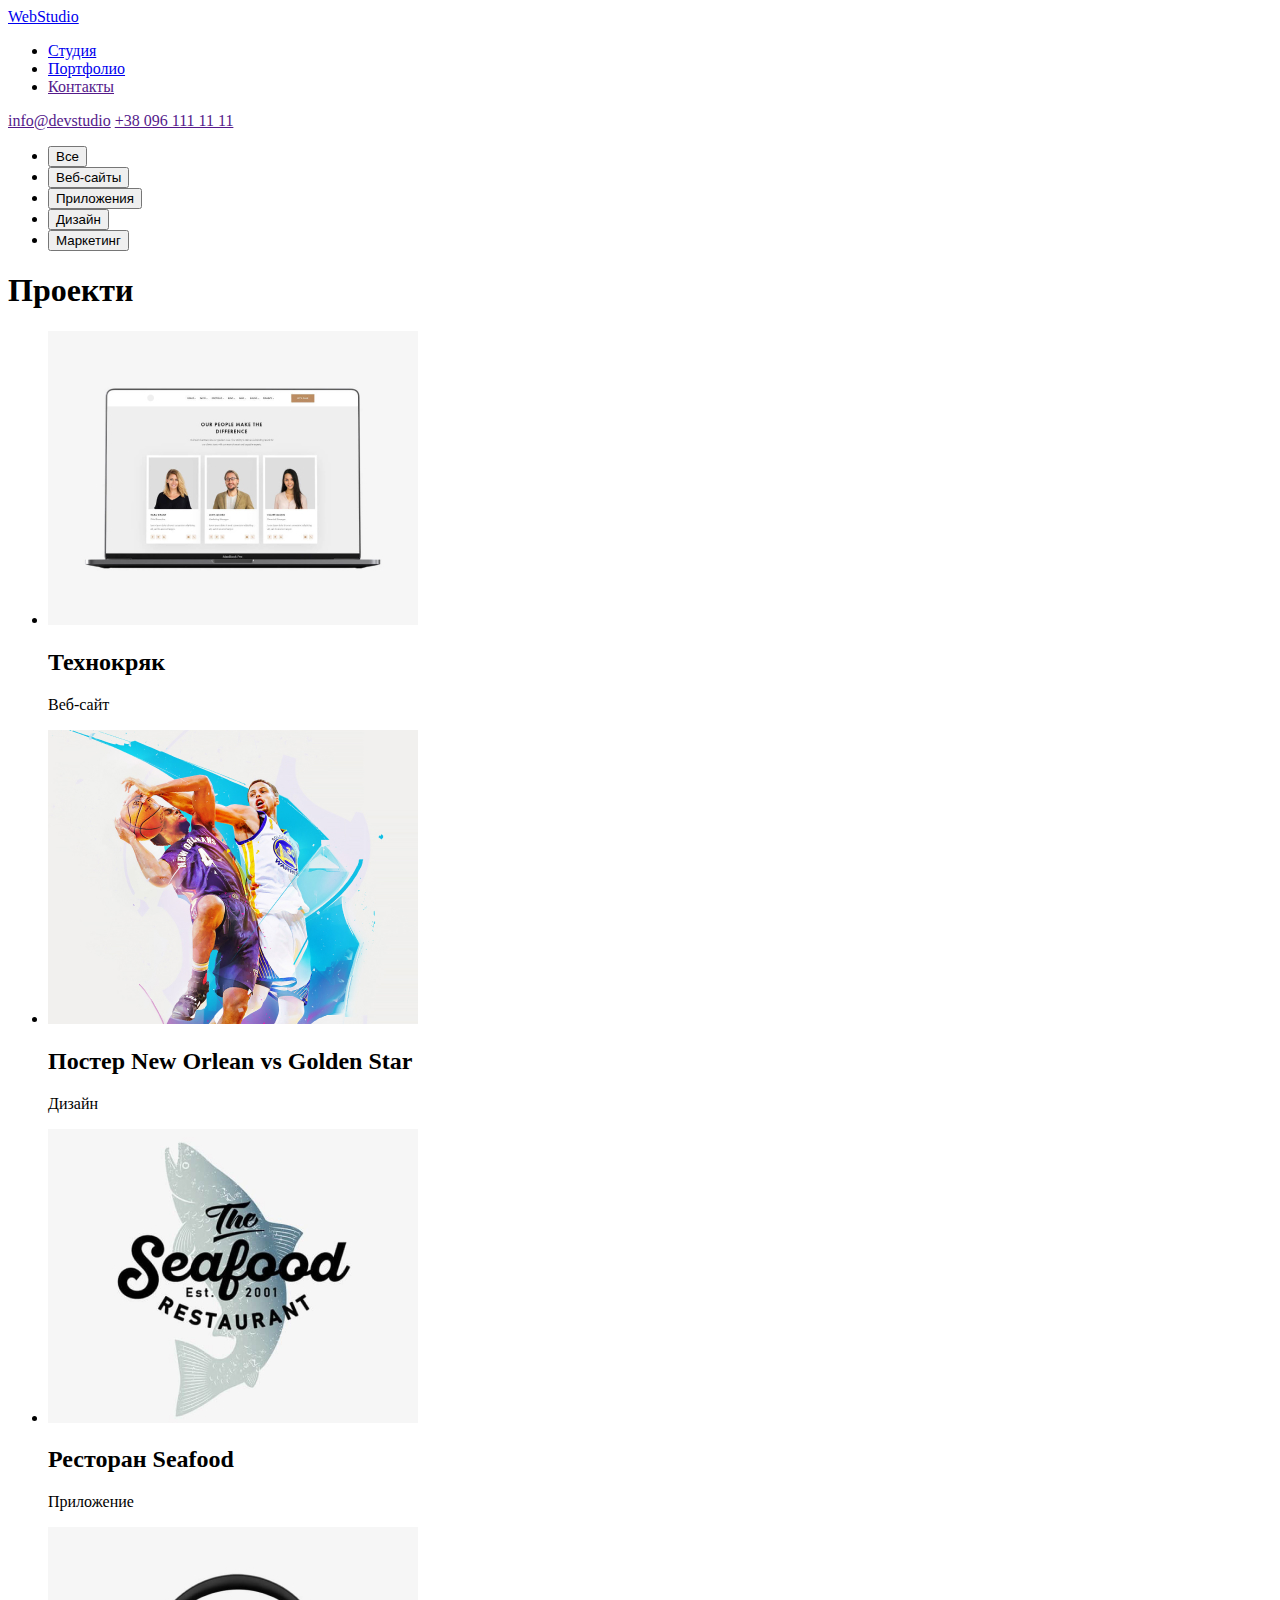
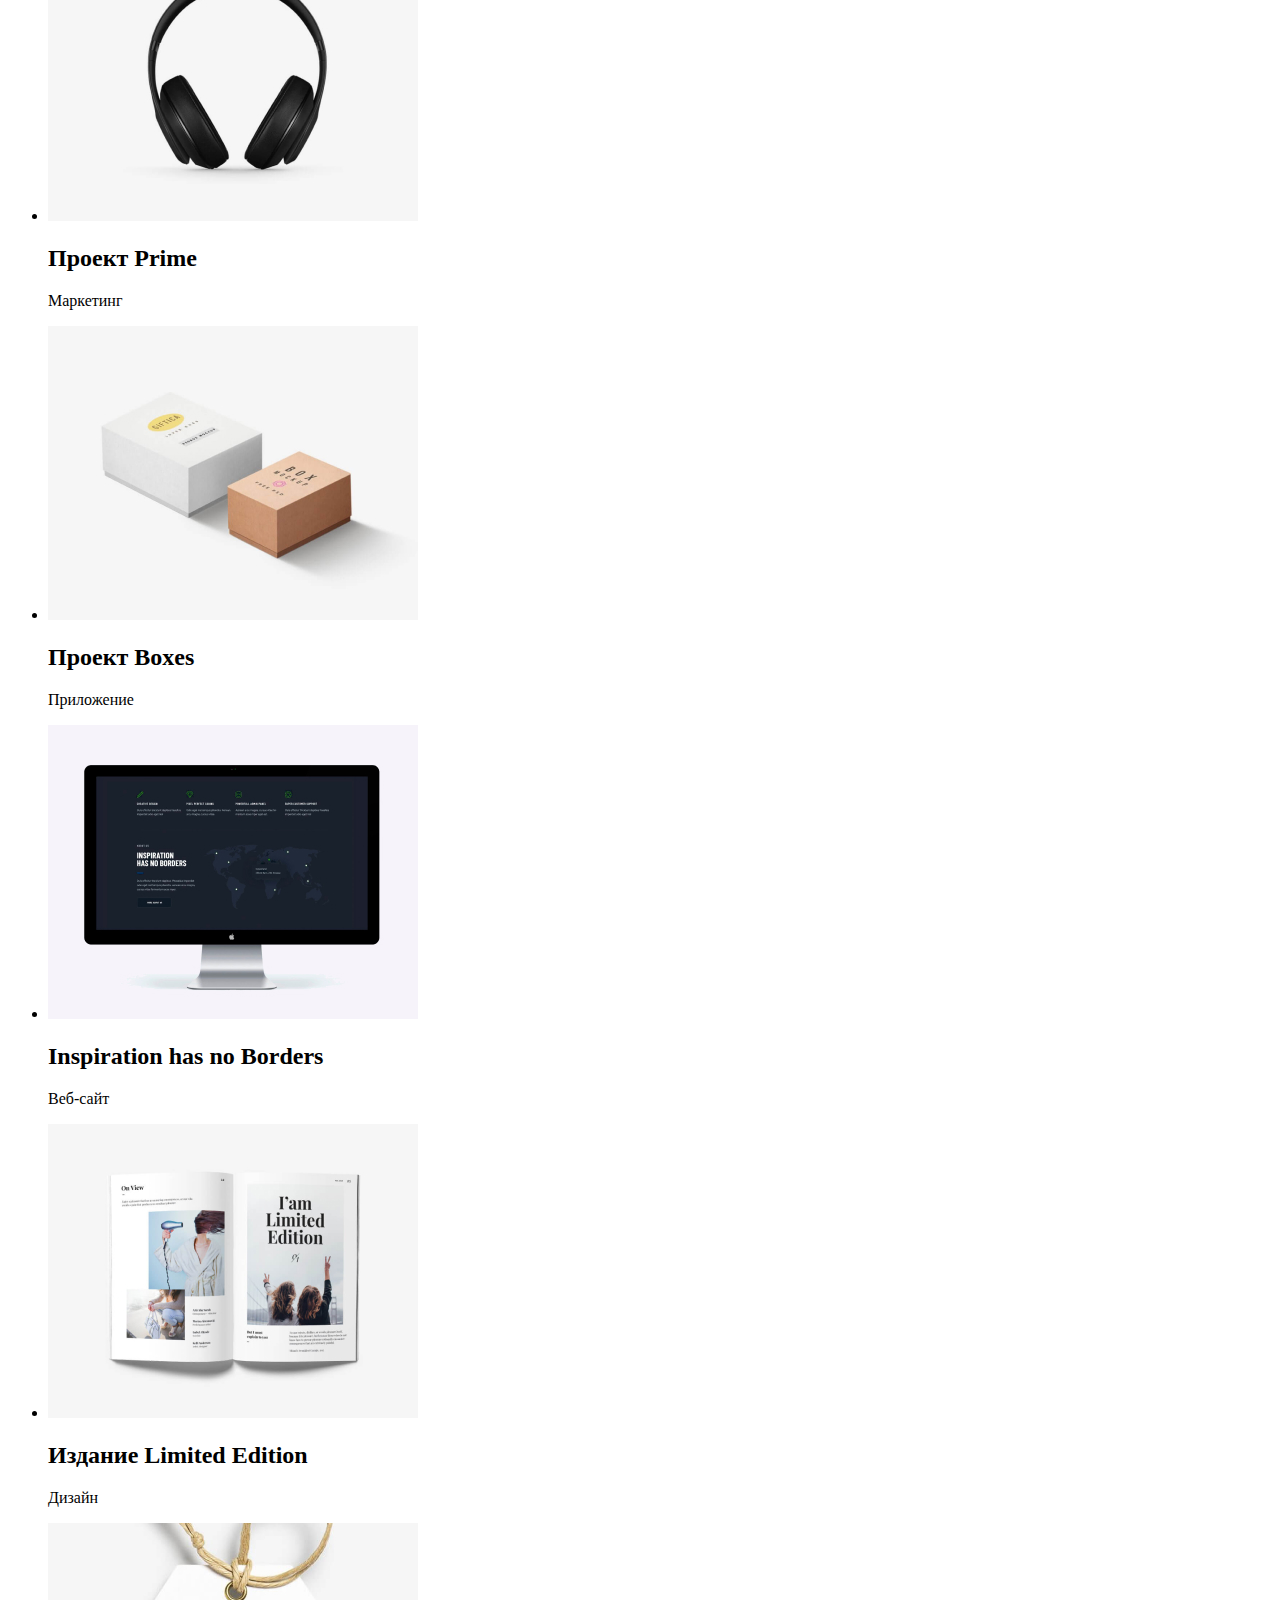
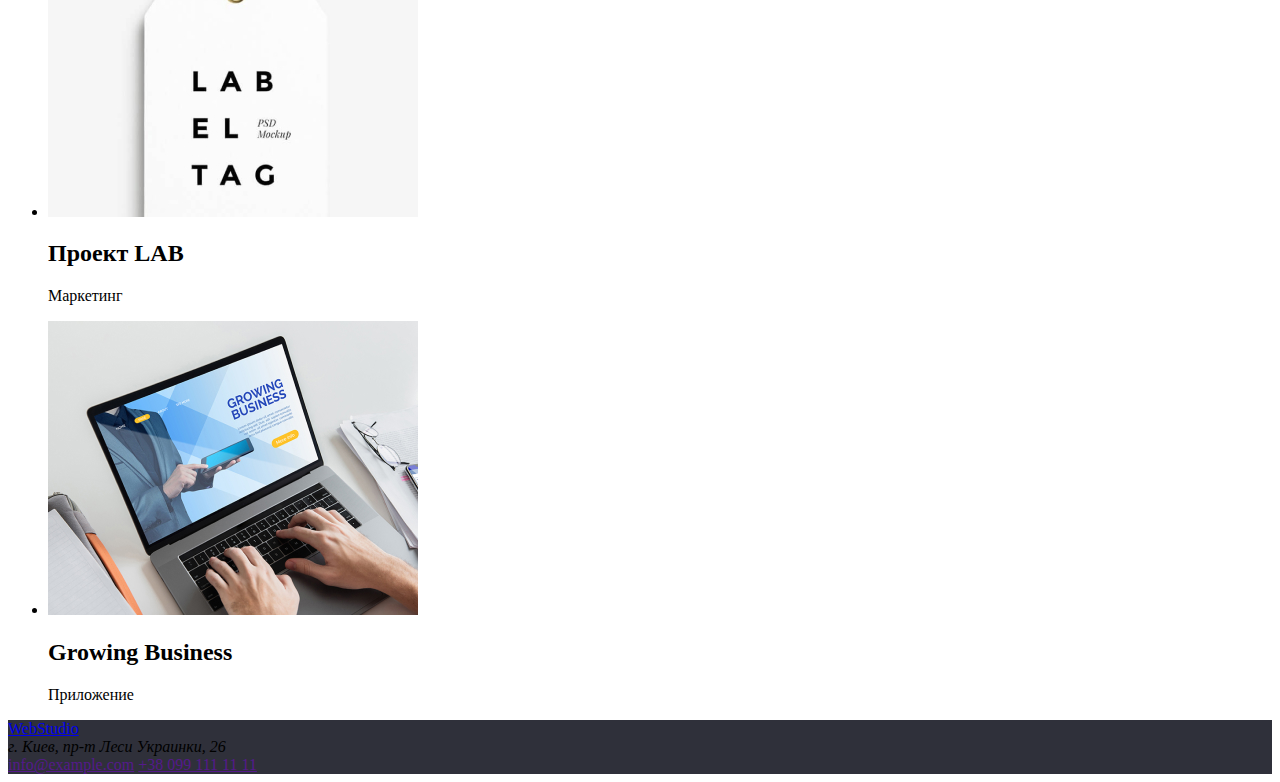
==== portfolio.html @ fd4b941c "add styles" ====
<!DOCTYPE html>
<html lang="ru">
<head>
    <meta charset="UTF-8">
    <meta http-equiv="X-UA-Compatible" content="IE=edge">
    <meta name="viewport" content="width=device-width, initial-scale=1.0">
    <title>Document</title>
    <link rel="stylesheet" href="./css/styles.css">
</head>
<body>
    <!-- Header -->
    <header>
        <nav>
        <a href="/">WebStudio</a>
        <ul>
            <li><a href="./index.html">Студия</a></li>
            <li><a href="./portfolio.html">Портфолио</a></li>
            <li><a href="">Контакты</a></li>
        </ul>
        </nav>
        <a href="">info@devstudio</a>
        <a href="">+38 096 111 11 11</a>
    </header>
<!-- Main -->
    <main>
            <ul>
                <li>
                    <button type="button">Все</button>
                </li>
                <li>
                    <button type="button">Веб-сайты</button>
                </li>
                <li>
                    <button type="button">Приложения</button>
                </li>
                <li>
                    <button type="button">Дизайн</button>
                </li>
                <li>
                    <button type="button">Маркетинг</button>
                </li>
            </ul>

        <section>
            <h1>Проекти</h1>
            <ul>
                <li>
                    <img src="./images/img8.jpg" width="370" alt="Веб-сайт">
                    <h2>Технокряк</h2>
                    <p>Веб-сайт</p>
                </li>
                <li>
                    <img src="./images/img9.jpg" width="370" alt="Постер New Orlean vs Golden Star">
                    <h2>Постер New Orlean vs Golden Star</h2>
                    <p>Дизайн</p>
                </li>
                <li>
                    <img src="./images/img10.jpg" width="370" alt="Ресторан Seafood">
                    <h2>Ресторан Seafood</h2>
                    <p>Приложение</p>
                </li>
                <li>
                    <img src="./images/img11.jpg" width="370" alt="наушники">
                    <h2>Проект Prime</h2>
                    <p>Маркетинг</p>
                </li>
                <li>
                    <img src="./images/img12.jpg" width="370" alt="две коробки">
                    <h2>Проект Boxes</h2>
                    <p>Приложение</p>
                </li>
                <li>
                    <img src="./images/img13.jpg" width="370" alt="монитор">
                    <h2>Inspiration has no Borders</h2>
                    <p>Веб-сайт</p>
                </li>
                <li>
                    <img src="./images/img14.jpg" width="370" alt="журнал">
                    <h2>Издание Limited Edition</h2>
                    <p>Дизайн</p>
                </li>
                <li>
                    <img src="./images/img15.jpg" width="370" alt="єтикетка">
                    <h2>Проект LAB</h2>
                    <p>Маркетинг</p>
                </li>
                <li>
                    <img src="./images/img16.jpg" width="370" alt="Приложение Growing Business">
                    <h2>Growing Business</h2>
                    <p>Приложение</p>
                </li>
            </ul>
        </section>
    </main>
    <!-- Footer -->
    <footer>
        <a href="/">WebStudio</a>
        <address>г. Киев, пр-т Леси Украинки, 26</address>
        <a href="">info@example.com</a>
        <a href="">+38 099 111 11 11</a>
    </footer>
</body>
</html>
---- css/styles.css ----
body {
    background-color: #fff;
}



footer {
    background-color: #2F303A;
}
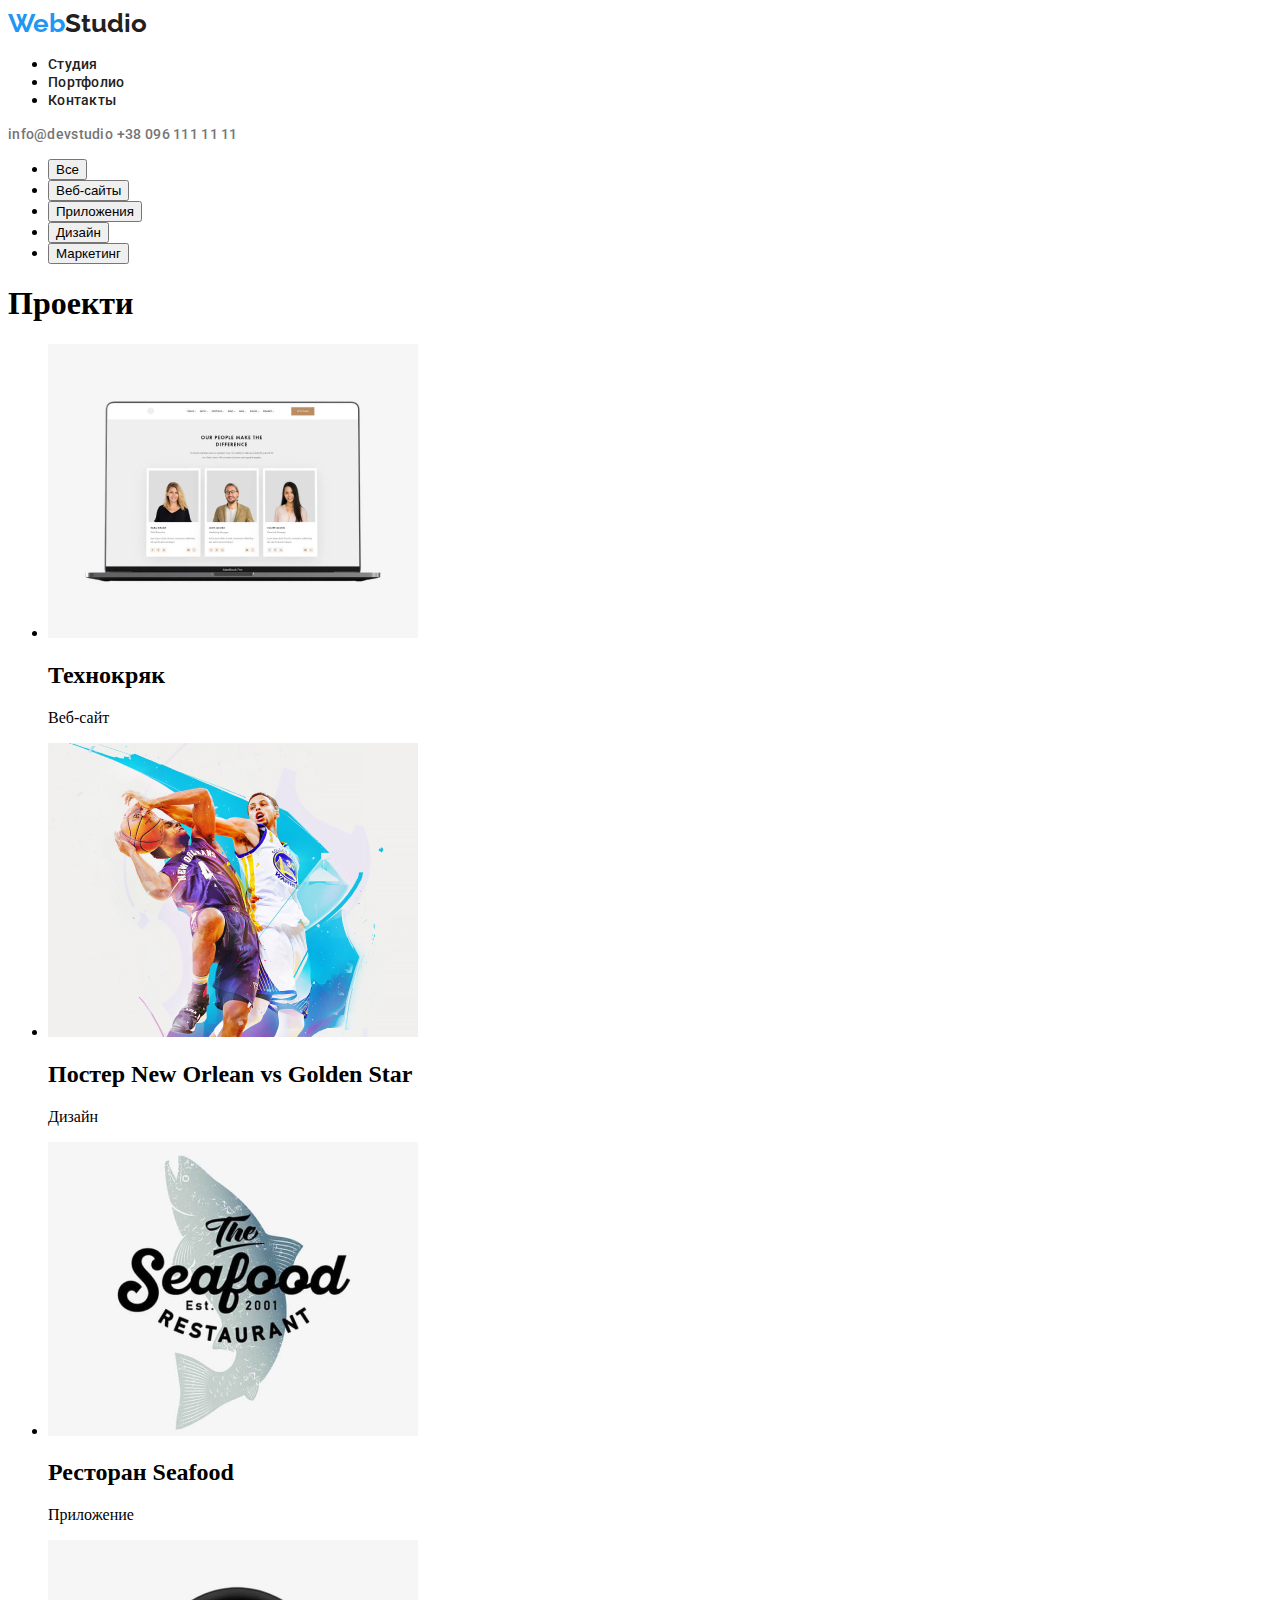
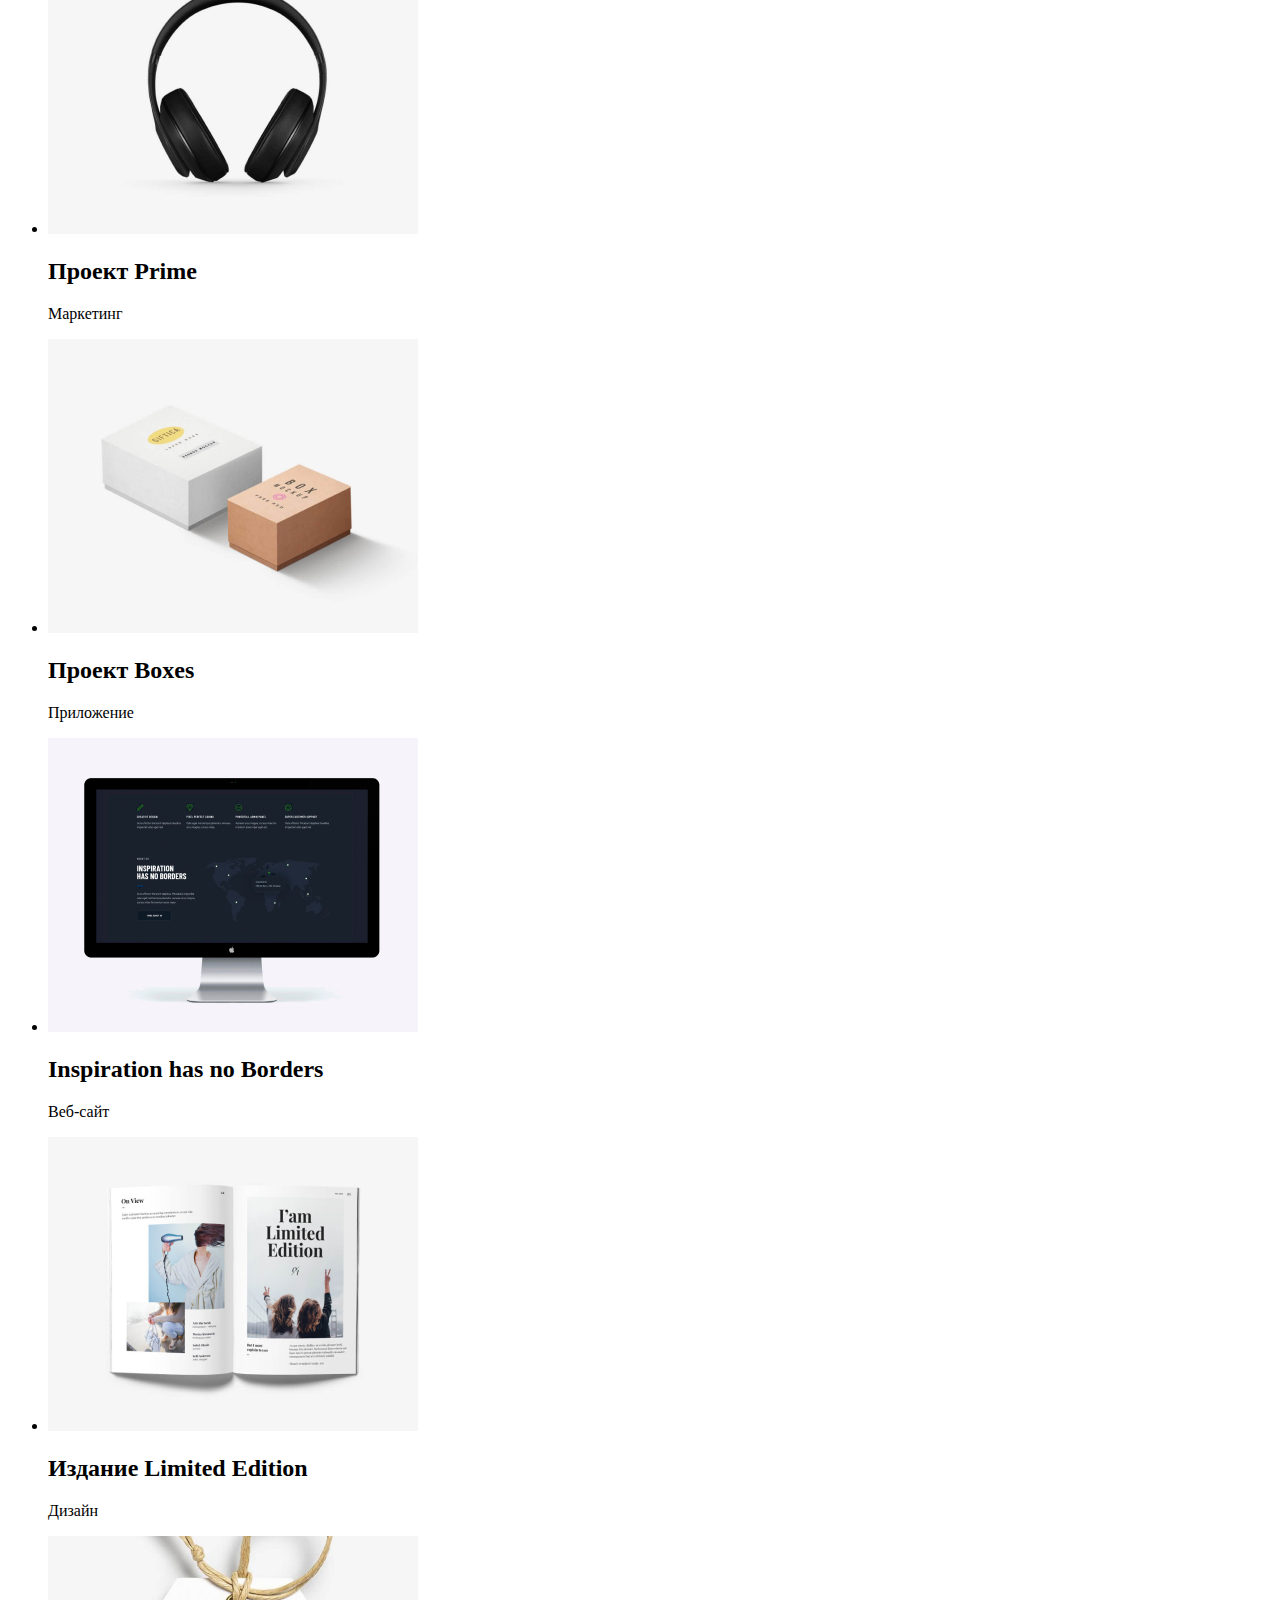
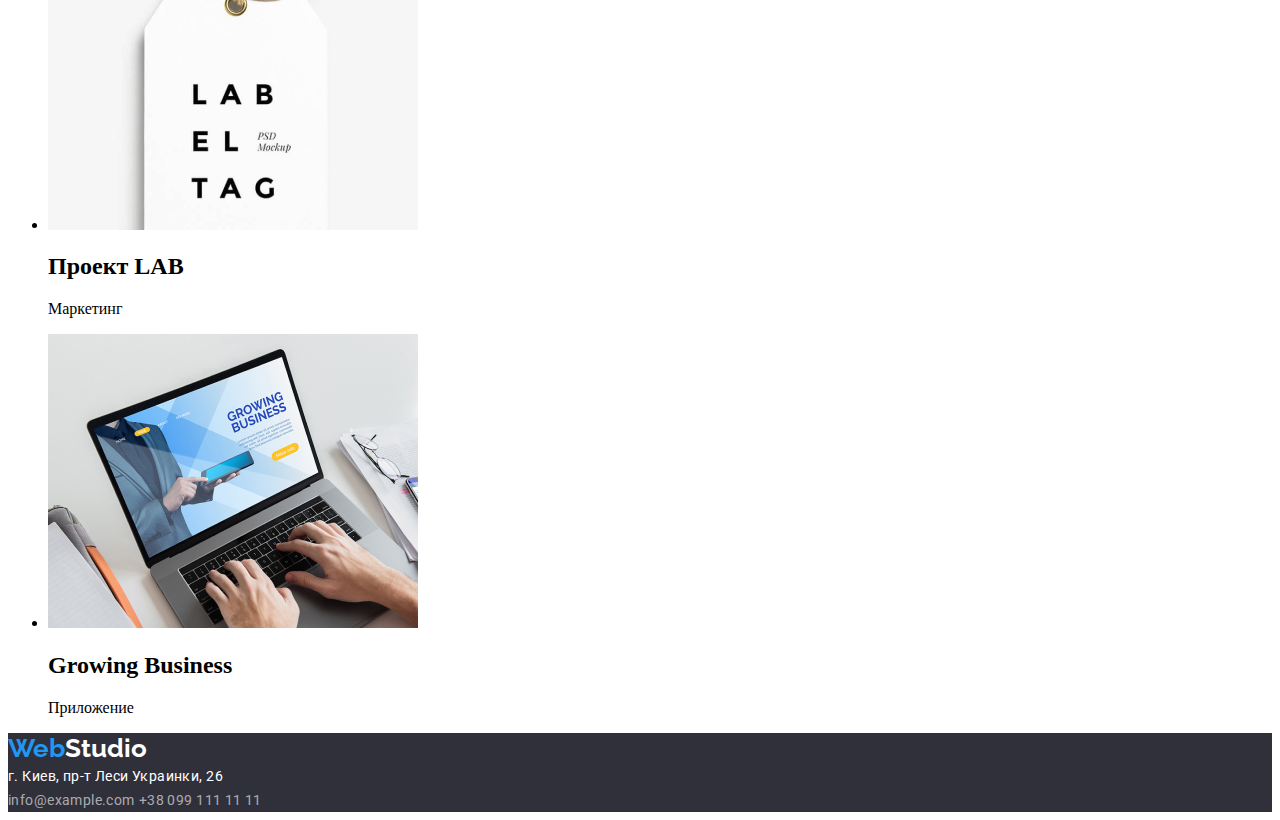
==== commit 6db7a42c: "homework" ====
--- a/portfolio.html
+++ b/portfolio.html
@@ -6,20 +6,22 @@
     <meta name="viewport" content="width=device-width, initial-scale=1.0">
     <title>Document</title>
     <link rel="stylesheet" href="./css/styles.css">
+    <link href="https://fonts.googleapis.com/css2?family=Raleway:wght@700&family=Roboto:wght@400;500;700;900&display=swap"
+        rel="stylesheet">
 </head>
 <body>
     <!-- Header -->
-    <header>
+    <header class="header">
         <nav>
-        <a href="/">WebStudio</a>
+        <a class="webstudio" href=""><span class="web">Web</span>Studio</a>
         <ul>
-            <li><a href="./index.html">Студия</a></li>
-            <li><a href="./portfolio.html">Портфолио</a></li>
-            <li><a href="">Контакты</a></li>
+            <li><a class="link-li" href="./index.html">Студия</a></li>
+            <li><a class="link-li" href="./portfolio.html">Портфолио</a></li>
+            <li><a class="link-li" href="">Контакты</a></li>
         </ul>
         </nav>
-        <a href="">info@devstudio</a>
-        <a href="">+38 096 111 11 11</a>
+        <a class="link" href="">info@devstudio</a>
+        <a class="link" href="">+38 096 111 11 11</a>
     </header>
 <!-- Main -->
     <main>
@@ -94,10 +96,10 @@
     </main>
     <!-- Footer -->
     <footer>
-        <a href="/">WebStudio</a>
-        <address>г. Киев, пр-т Леси Украинки, 26</address>
-        <a href="">info@example.com</a>
-        <a href="">+38 099 111 11 11</a>
+        <a class="webstudio-footer" href=""><span class="web">Web</span>Studio</a>
+        <address class="address">г. Киев, пр-т Леси Украинки, 26</address>
+        <a class="email" href="">info@example.com</a>
+        <a class="email" href="">+38 099 111 11 11</a>
     </footer>
 </body>
 </html>--- a/css/styles.css
+++ b/css/styles.css
@@ -1,9 +1,167 @@
 body {
     background-color: #fff;
 }
+/* Header */
+.header {
+    text-decoration: none;
+}
 
+.webstudio {
+        font-family:'Raleway';
+        font-style: normal;
+        font-weight: 700;
+        font-size: 26px;
+        line-height: 31px;
+        color: #212121;
+        text-decoration: none;
+}
+.web {
+    color:#2196F3;
+}
 
+.link-li{
+    text-decoration: none;
+    font-family: 'Roboto';
+        font-style: normal;
+        font-weight: 500;
+        font-size: 14px;
+        line-height: 16px;
+        letter-spacing: 0.02em;
+        color: #212121;
+}
+.link {
+    text-decoration: none;
+    font-family: 'Roboto';
+        font-style: normal;
+        font-weight: 500;
+        font-size: 14px;
+        line-height: 16px;
+        letter-spacing: 0.02em;
+        color: #757575;
+}
+
+/* Main */
+.decision {
+    font-family: 'Roboto';
+        font-style: normal;
+        font-weight: 900;
+        font-size: 44px;
+        line-height: 60px;
+        text-align: center;
+            letter-spacing: 0.06em;
+            text-transform: uppercase;
+            color: #FFFFFF;
+            background-color: #2F303A; 
+}
+
+.btn {
+    font-family: 'Roboto';
+        font-style: normal;
+        font-weight: 700;
+        font-size: 16px;
+        line-height: 1.88;
+            text-align: center;
+            letter-spacing: 0.06em;
+            color: #FFFFFF;
+            background-color: #2196F3;
+            border: none;
+            cursor: pointer;
+}
+.btn:hover, btn:focus {
+    color: #2196F3;
+}
+.menu {
+    font-family: 'Roboto';
+        font-style: normal;
+        font-weight: 700;
+        font-size: 14px;
+        line-height: 16px;
+        letter-spacing: 0.03em;
+        text-transform: uppercase;
+        color: #212121;
+}
+.submenu {
+    font-family: 'Roboto';
+        font-style: normal;
+        font-weight: 400;
+        font-size: 14px;
+        line-height: 24px;
+        letter-spacing: 0.03em;
+        color: #757575;
+}
+.work {
+    font-family: 'Roboto';
+        font-style: normal;
+        font-weight: 700;
+        font-size: 36px;
+        line-height: 42px;
+        text-align: center;
+        letter-spacing: 0.03em;
+        color: #212121;
+}
+.team {
+    font-family: 'Roboto';
+        font-style: normal;
+        font-weight: 700;
+        font-size: 36px;
+        line-height: 42px;
+        text-align: center;
+        letter-spacing: 0.03em;
+        color: #212121;
+} 
+ 
+.member {
+    font-family: 'Roboto';
+        font-style: normal;
+        font-weight: 500;
+        font-size: 16px;
+        line-height: 19px;
+        text-align: center;
+        letter-spacing: 0.03em;
+        color: #212121;
+}
+.kind {
+    font-family: 'Roboto';
+        font-style: normal;
+        font-weight: 400;
+        font-size: 16px;
+        line-height: 19px;
+        text-align: center;
+        letter-spacing: 0.03em;
+        color: #757575;
+}
+
+/* Footer */
+.webstudio-footer {
+    font-family: 'Raleway';
+        font-style: normal;
+        font-weight: 700;
+        font-size: 26px;
+        line-height: 31px;
+        color: #FFFFFF;
+        text-decoration: none;
+}
+.address {
+    font-family: 'Roboto';
+        font-style: normal;
+        font-weight: 400;
+        font-size: 14px;
+        line-height: 24px;
+        letter-spacing: 0.03em;
+        color: #FFFFFF;
+}
+.email {
+    font-family: 'Roboto';
+        font-style: normal;
+        font-weight: 400;
+        font-size: 14px;
+        line-height: 24px;
+        letter-spacing: 0.03em;
+        color: rgba(255, 255, 255, 0.6);
+        text-decoration: none;
+}
 
 footer {
     background-color: #2F303A;
+    
 }
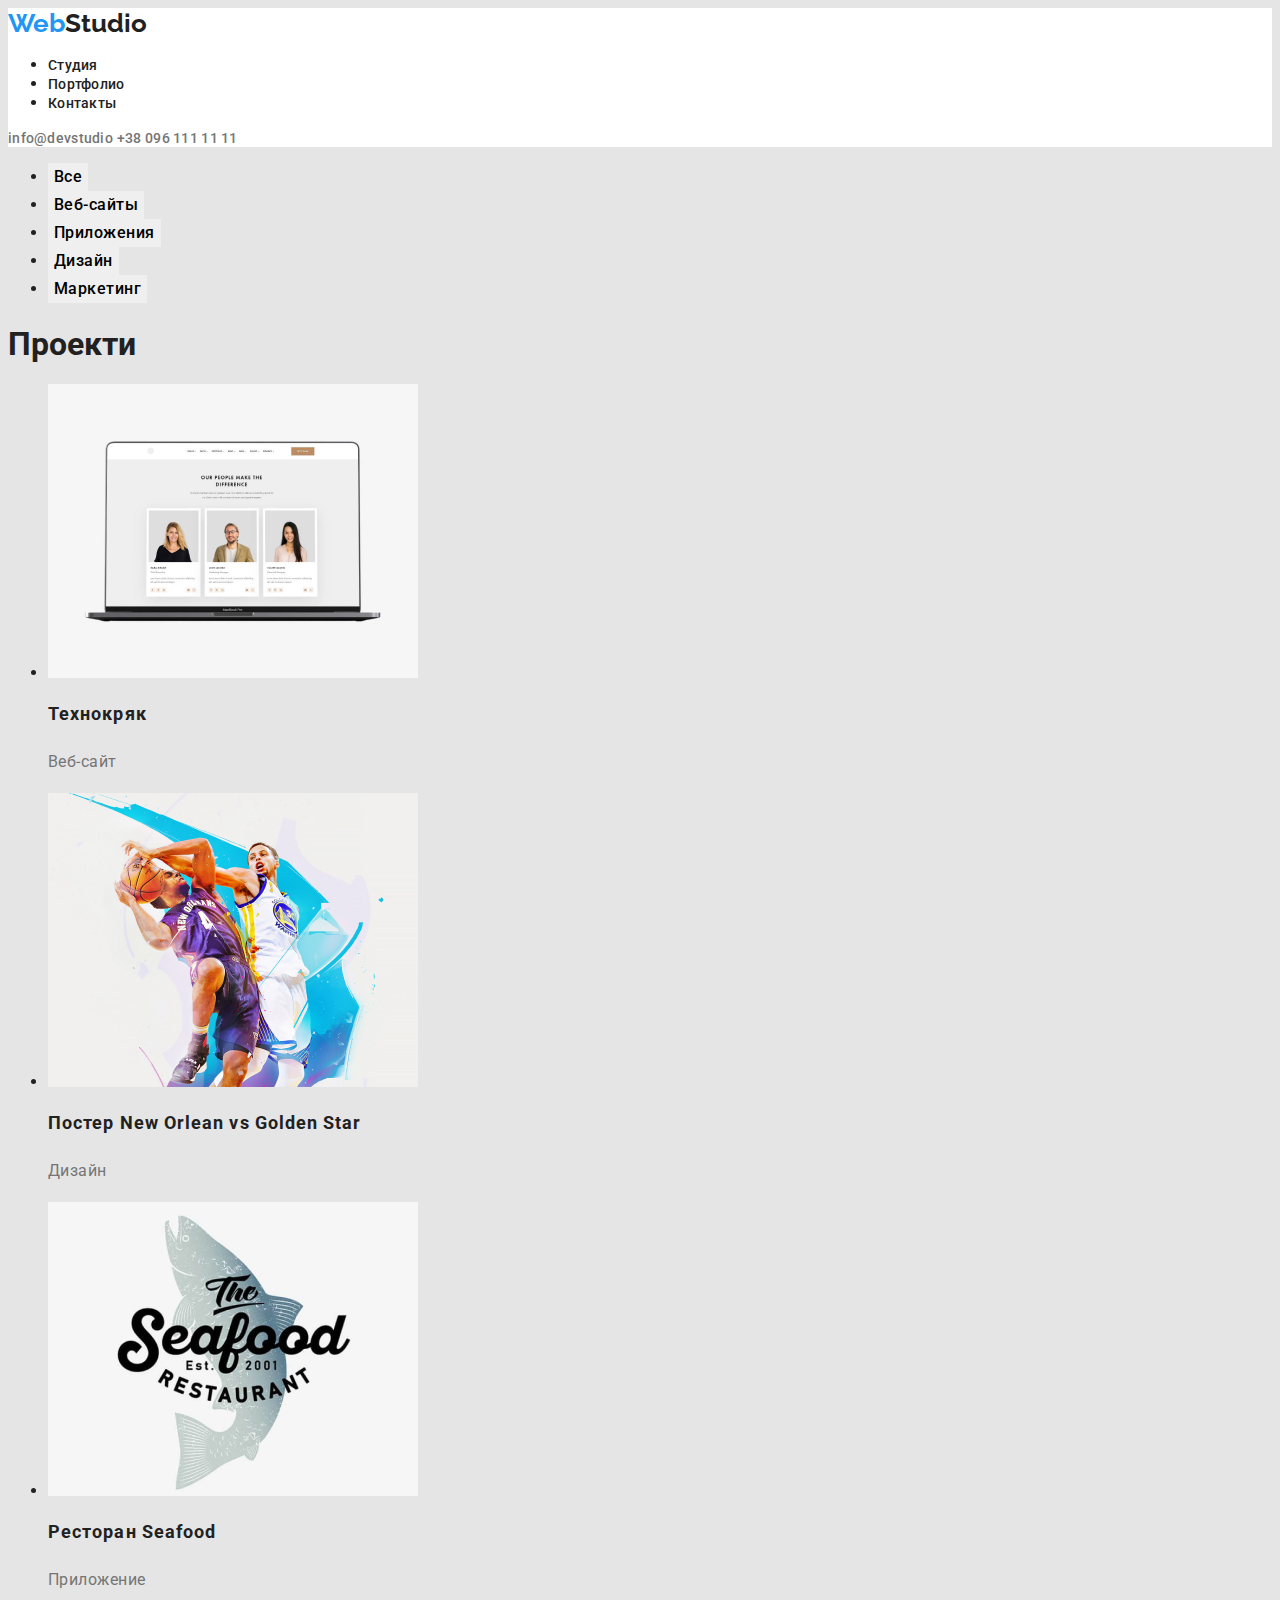
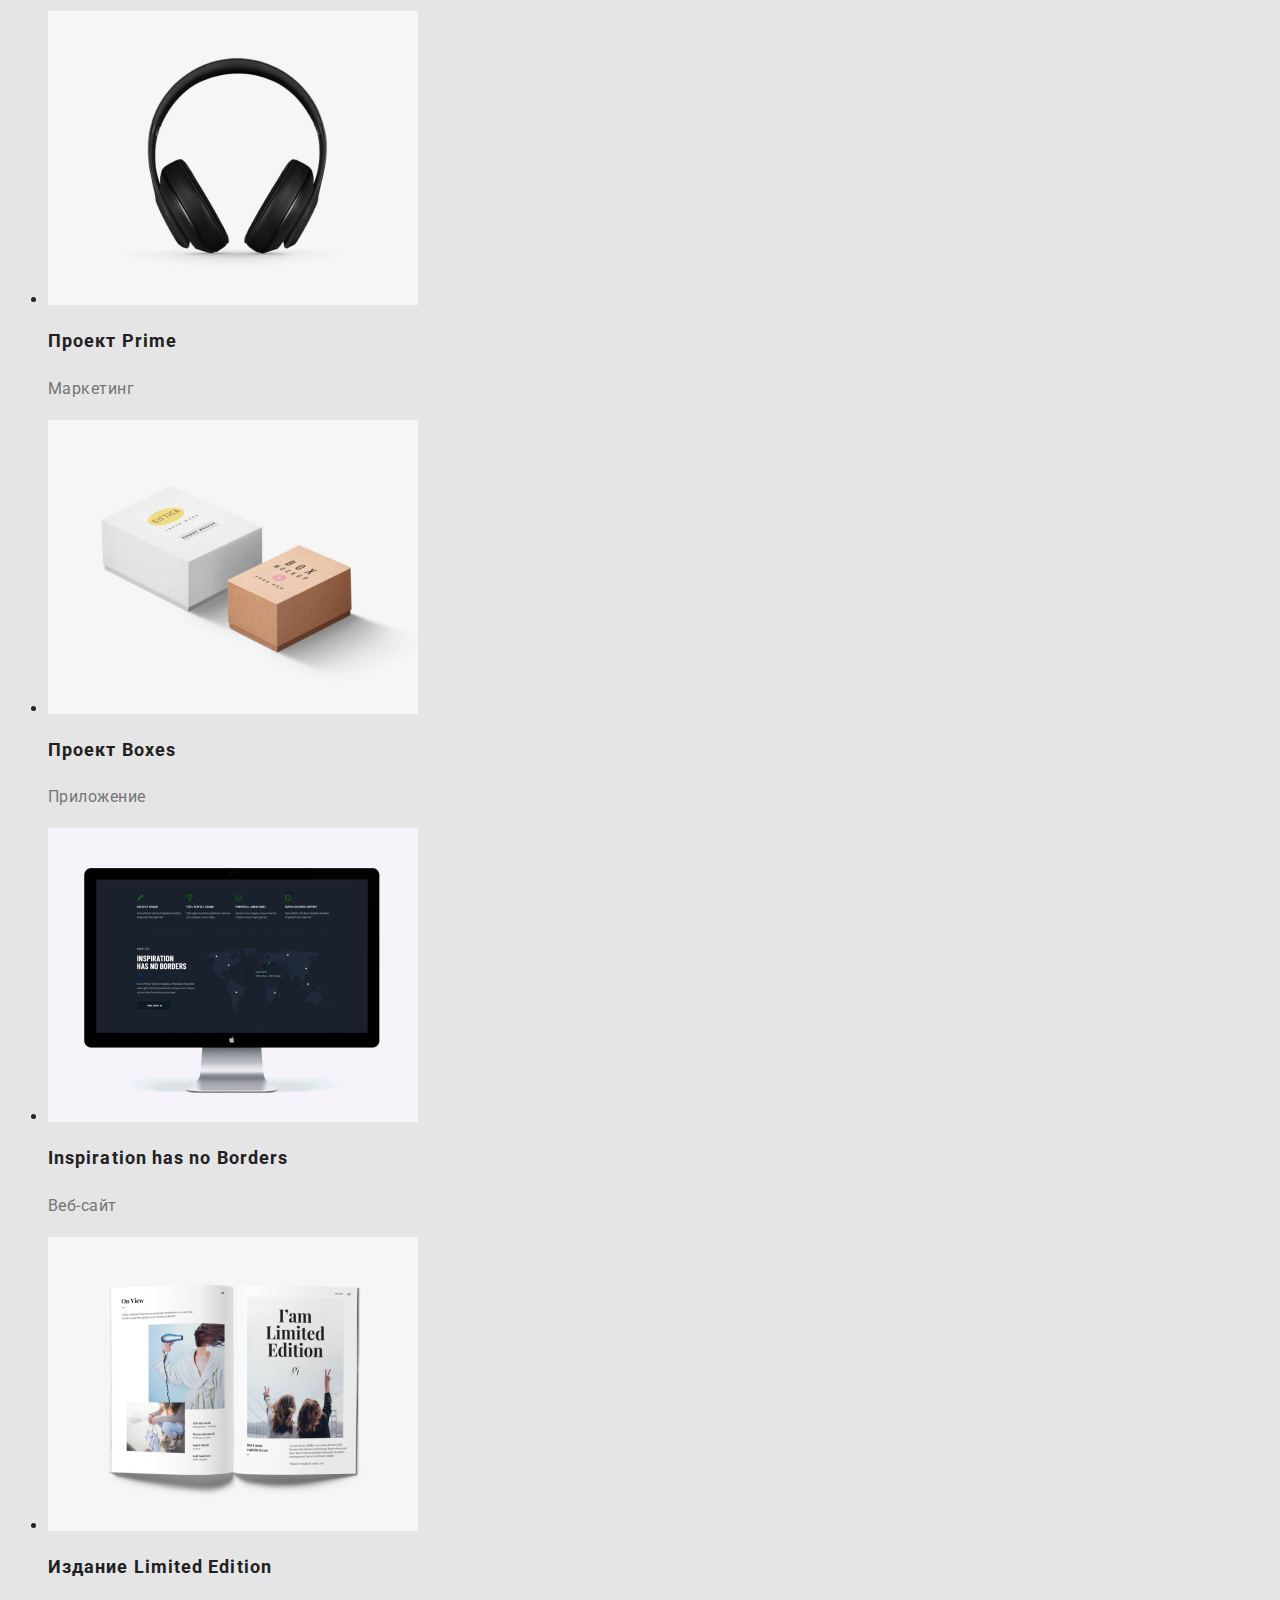
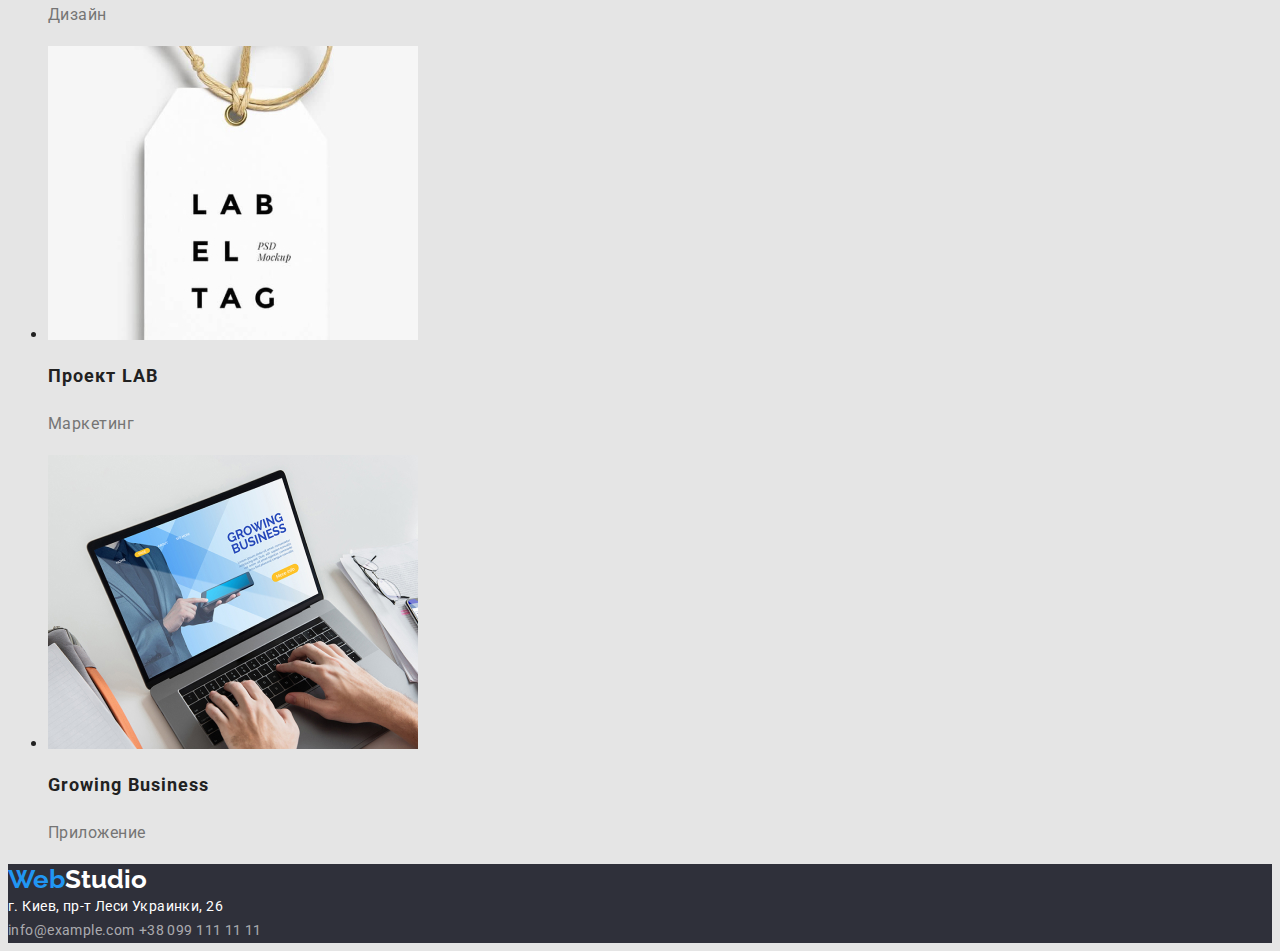
==== commit 8bd50108: "доопрацювання" ====
--- a/portfolio.html
+++ b/portfolio.html
@@ -9,7 +9,7 @@
     <link href="https://fonts.googleapis.com/css2?family=Raleway:wght@700&family=Roboto:wght@400;500;700;900&display=swap"
         rel="stylesheet">
 </head>
-<body>
+<body style="background: #E5E5E5;">
     <!-- Header -->
     <header class="header">
         <nav>
@@ -27,19 +27,19 @@
     <main>
             <ul>
                 <li>
-                    <button type="button">Все</button>
+                    <button class="btn-li" type="button">Все</button>
                 </li>
                 <li>
-                    <button type="button">Веб-сайты</button>
+                    <button class="btn-li" class="btn-li" type="button">Веб-сайты</button>
                 </li>
                 <li>
-                    <button type="button">Приложения</button>
+                    <button class="btn-li" type="button">Приложения</button>
                 </li>
                 <li>
-                    <button type="button">Дизайн</button>
+                    <button class="btn-li" type="button">Дизайн</button>
                 </li>
                 <li>
-                    <button type="button">Маркетинг</button>
+                    <button class="btn-li" type="button">Маркетинг</button>
                 </li>
             </ul>
 
@@ -48,48 +48,48 @@
             <ul>
                 <li>
                     <img src="./images/img8.jpg" width="370" alt="Веб-сайт">
-                    <h2>Технокряк</h2>
-                    <p>Веб-сайт</p>
+                    <h2 class="title">Технокряк</h2>
+                    <p class="title-p">Веб-сайт</p>
                 </li>
                 <li>
                     <img src="./images/img9.jpg" width="370" alt="Постер New Orlean vs Golden Star">
-                    <h2>Постер New Orlean vs Golden Star</h2>
-                    <p>Дизайн</p>
+                    <h2 class="title">Постер New Orlean vs Golden Star</h2>
+                    <p class="title-p">Дизайн</p>
                 </li>
                 <li>
                     <img src="./images/img10.jpg" width="370" alt="Ресторан Seafood">
-                    <h2>Ресторан Seafood</h2>
-                    <p>Приложение</p>
+                    <h2 class="title">Ресторан Seafood</h2>
+                    <p class="title-p">Приложение</p>
                 </li>
                 <li>
                     <img src="./images/img11.jpg" width="370" alt="наушники">
-                    <h2>Проект Prime</h2>
-                    <p>Маркетинг</p>
+                    <h2 class="title">Проект Prime</h2>
+                    <p class="title-p">Маркетинг</p>
                 </li>
                 <li>
                     <img src="./images/img12.jpg" width="370" alt="две коробки">
-                    <h2>Проект Boxes</h2>
-                    <p>Приложение</p>
+                    <h2 class="title">Проект Boxes</h2>
+                    <p class="title-p">Приложение</p>
                 </li>
                 <li>
                     <img src="./images/img13.jpg" width="370" alt="монитор">
-                    <h2>Inspiration has no Borders</h2>
-                    <p>Веб-сайт</p>
+                    <h2 class="title">Inspiration has no Borders</h2>
+                    <p class="title-p">Веб-сайт</p>
                 </li>
                 <li>
                     <img src="./images/img14.jpg" width="370" alt="журнал">
-                    <h2>Издание Limited Edition</h2>
-                    <p>Дизайн</p>
+                    <h2 class="title">Издание Limited Edition</h2>
+                    <p class="title-p">Дизайн</p>
                 </li>
                 <li>
                     <img src="./images/img15.jpg" width="370" alt="єтикетка">
-                    <h2>Проект LAB</h2>
-                    <p>Маркетинг</p>
+                    <h2 class="title">Проект LAB</h2>
+                    <p class="title-p">Маркетинг</p>
                 </li>
                 <li>
                     <img src="./images/img16.jpg" width="370" alt="Приложение Growing Business">
-                    <h2>Growing Business</h2>
-                    <p>Приложение</p>
+                    <h2 class="title">Growing Business</h2>
+                    <p class="title-p">Приложение</p>
                 </li>
             </ul>
         </section>
--- a/css/styles.css
+++ b/css/styles.css
@@ -1,9 +1,12 @@
 body {
     background-color: #fff;
+    font-family: 'Roboto';
+    color: #212121;
 }
 /* Header */
 .header {
     text-decoration: none;
+    background: #FFFFFF;
 }
 
 .webstudio {
@@ -11,7 +14,7 @@
         font-style: normal;
         font-weight: 700;
         font-size: 26px;
-        line-height: 31px;
+        line-height: 1.19;
         color: #212121;
         text-decoration: none;
 }
@@ -25,7 +28,7 @@
         font-style: normal;
         font-weight: 500;
         font-size: 14px;
-        line-height: 16px;
+        line-height: 1.14;
         letter-spacing: 0.02em;
         color: #212121;
 }
@@ -35,18 +38,25 @@
         font-style: normal;
         font-weight: 500;
         font-size: 14px;
-        line-height: 16px;
+        line-height: 1.14;
         letter-spacing: 0.02em;
         color: #757575;
 }
 
+.link-li:hover, .link-li:focus {
+    color: #2196F3;
+}
+
+.link:hover {
+    color: #2196F3;
+}
 /* Main */
 .decision {
     font-family: 'Roboto';
         font-style: normal;
         font-weight: 900;
         font-size: 44px;
-        line-height: 60px;
+        line-height: 1.36;
         text-align: center;
             letter-spacing: 0.06em;
             text-transform: uppercase;
@@ -67,15 +77,16 @@
             border: none;
             cursor: pointer;
 }
-.btn:hover, btn:focus {
-    color: #2196F3;
-}
+.btn:hover, .btn:focus {
+    color: #2196F3;
+}
+
 .menu {
     font-family: 'Roboto';
         font-style: normal;
         font-weight: 700;
         font-size: 14px;
-        line-height: 16px;
+        line-height: 1.14;
         letter-spacing: 0.03em;
         text-transform: uppercase;
         color: #212121;
@@ -85,7 +96,7 @@
         font-style: normal;
         font-weight: 400;
         font-size: 14px;
-        line-height: 24px;
+        line-height: 1.71;
         letter-spacing: 0.03em;
         color: #757575;
 }
@@ -94,7 +105,7 @@
         font-style: normal;
         font-weight: 700;
         font-size: 36px;
-        line-height: 42px;
+        line-height: 1.17;
         text-align: center;
         letter-spacing: 0.03em;
         color: #212121;
@@ -104,7 +115,7 @@
         font-style: normal;
         font-weight: 700;
         font-size: 36px;
-        line-height: 42px;
+        line-height: 1.17;
         text-align: center;
         letter-spacing: 0.03em;
         color: #212121;
@@ -115,7 +126,7 @@
         font-style: normal;
         font-weight: 500;
         font-size: 16px;
-        line-height: 19px;
+        line-height: 1.19;
         text-align: center;
         letter-spacing: 0.03em;
         color: #212121;
@@ -125,7 +136,7 @@
         font-style: normal;
         font-weight: 400;
         font-size: 16px;
-        line-height: 19px;
+        line-height: 1.19;
         text-align: center;
         letter-spacing: 0.03em;
         color: #757575;
@@ -137,7 +148,7 @@
         font-style: normal;
         font-weight: 700;
         font-size: 26px;
-        line-height: 31px;
+        line-height: 1.19;
         color: #FFFFFF;
         text-decoration: none;
 }
@@ -146,7 +157,7 @@
         font-style: normal;
         font-weight: 400;
         font-size: 14px;
-        line-height: 24px;
+        line-height: 1.71;
         letter-spacing: 0.03em;
         color: #FFFFFF;
 }
@@ -155,13 +166,49 @@
         font-style: normal;
         font-weight: 400;
         font-size: 14px;
-        line-height: 24px;
+        line-height: 1.71;
         letter-spacing: 0.03em;
         color: rgba(255, 255, 255, 0.6);
         text-decoration: none;
 }
-
+.email:hover, .email:focus {
+    color: #2196F3;
+}
 footer {
     background-color: #2F303A;
     
 }
+
+/* Portfolio */
+.btn-li {
+    font-family: 'Roboto';
+        font-style: normal;
+        font-weight: 500;
+        font-size: 16px;
+        line-height: 1.63;
+        letter-spacing: 0.03em;
+        border: none;
+        cursor: pointer;
+}
+.btn-li:hover, .btn-li:focus {
+    background-color: #2196F3;
+    color: #FFFFFF;
+}
+.title {
+    font-family: 'Roboto';
+        font-style: normal;
+        font-weight: 700;
+        font-size: 18px;
+        line-height: 1.88;
+        letter-spacing: 0.06em;
+        color: #212121;
+}
+.title-p {
+    font-family: 'Roboto';
+        font-style: normal;
+        font-weight: 400;
+        font-size: 16px;
+        line-height: 1.88;
+        letter-spacing: 0.03em;
+        color: #757575;
+}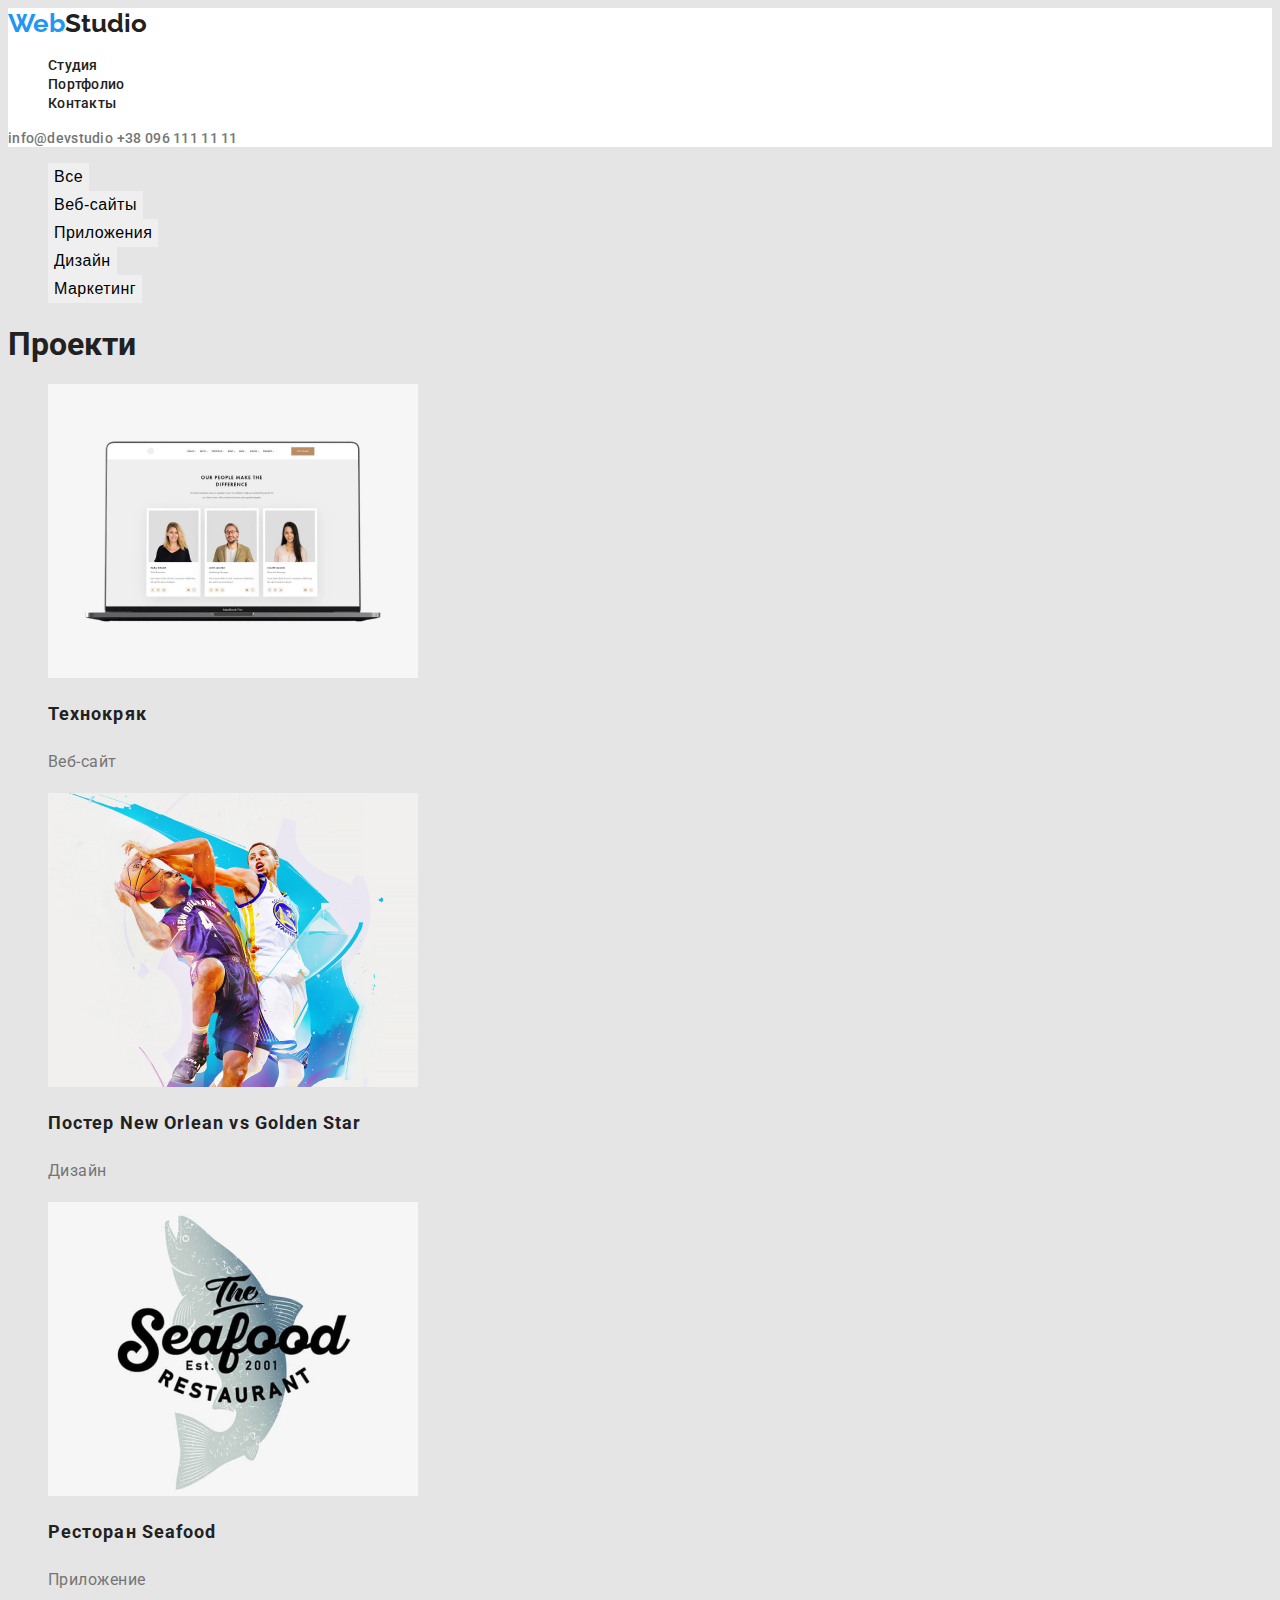
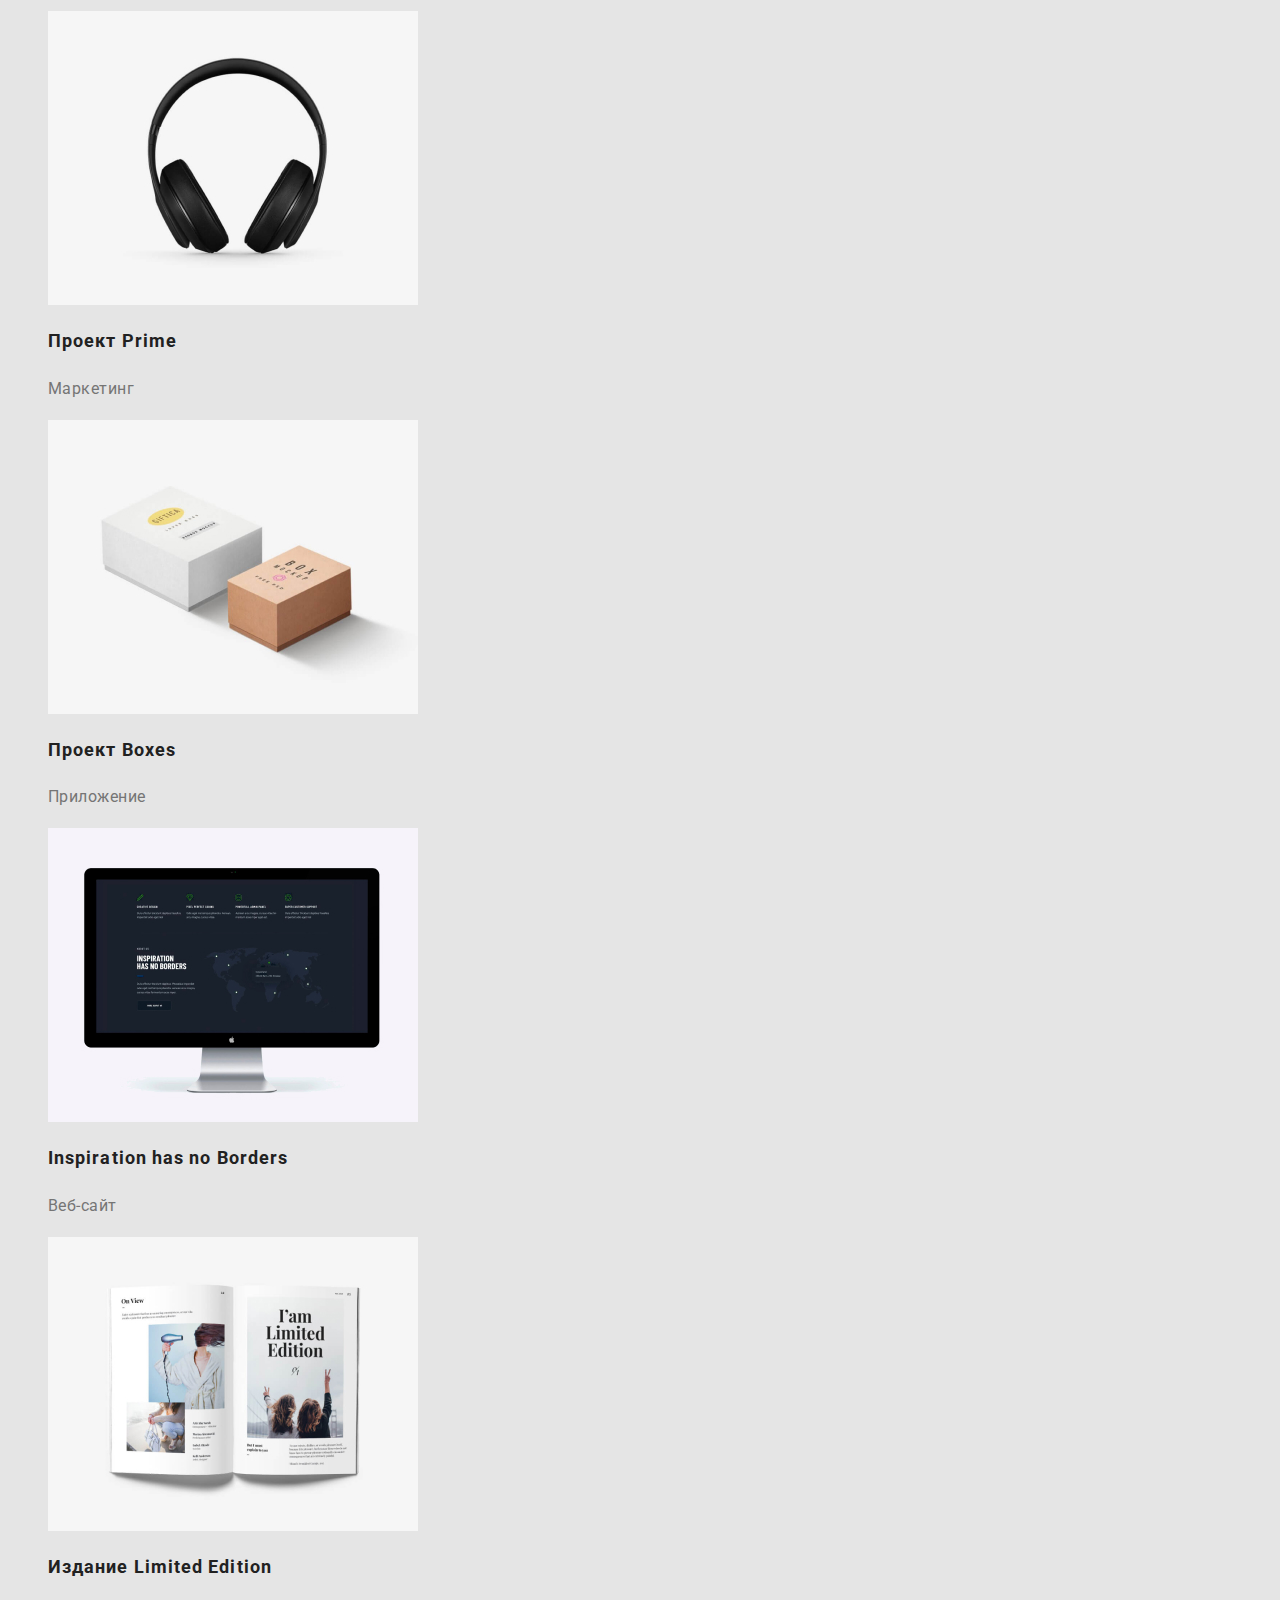
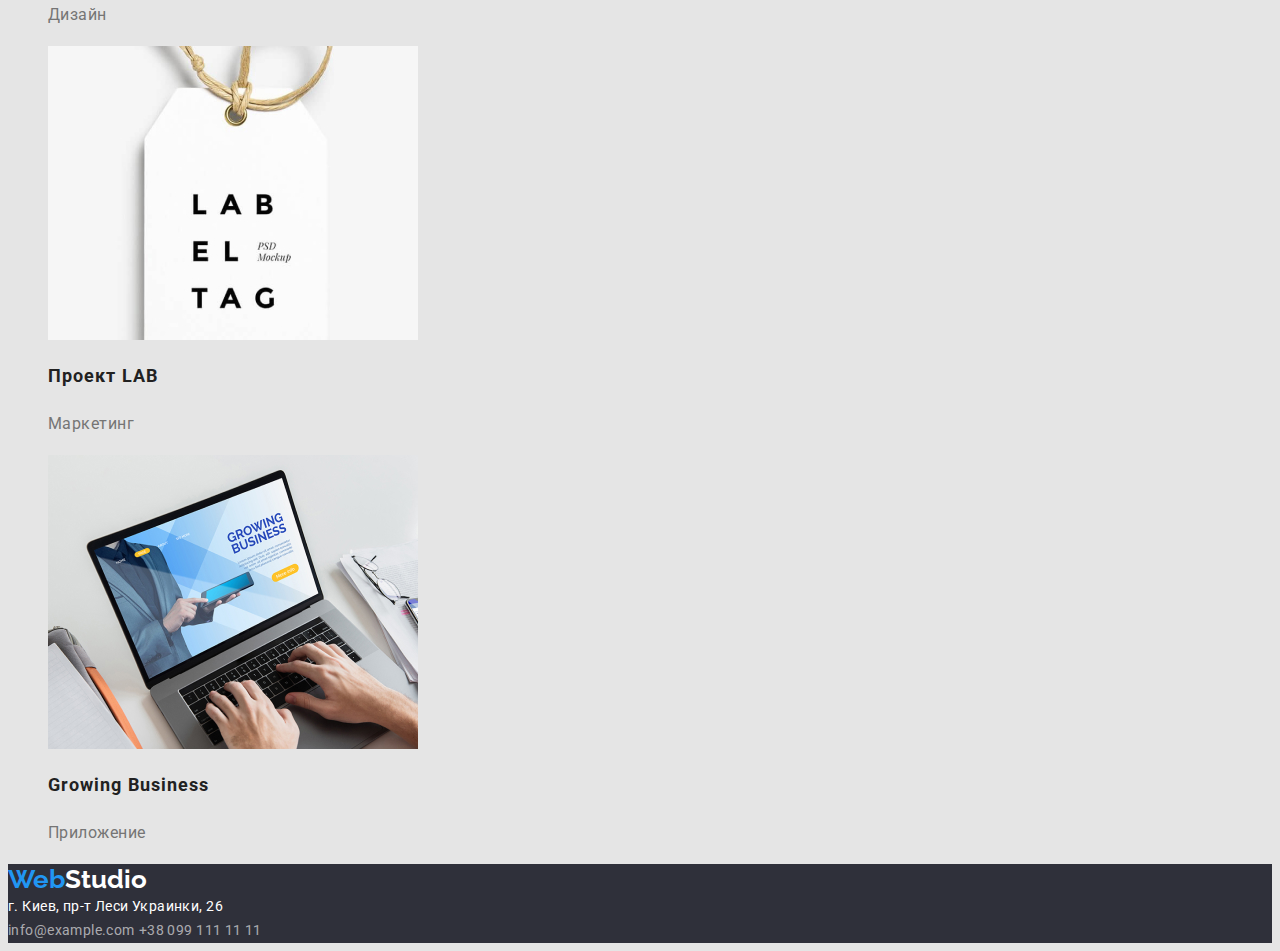
==== commit 2a5221b3: "допрацювання №2" ====
--- a/portfolio.html
+++ b/portfolio.html
@@ -13,18 +13,19 @@
     <!-- Header -->
     <header class="header">
         <nav>
-        <a class="webstudio" href=""><span class="web">Web</span>Studio</a>
+        <a class="webstudio text-decor" href=""><span class="web">Web</span>Studio</a>
         <ul>
-            <li><a class="link-li" href="./index.html">Студия</a></li>
-            <li><a class="link-li" href="./portfolio.html">Портфолио</a></li>
-            <li><a class="link-li" href="">Контакты</a></li>
+            <li><a class="link-li text-decor" href="./index.html">Студия</a></li>
+            <li><a class="link-li text-decor" href="./portfolio.html">Портфолио</a></li>
+            <li><a class="link-li text-decor" href="">Контакты</a></li>
         </ul>
         </nav>
-        <a class="link" href="">info@devstudio</a>
-        <a class="link" href="">+38 096 111 11 11</a>
+        <a class="link text-decor" href="">info@devstudio</a>
+        <a class="link text-decor" href="">+38 096 111 11 11</a>
     </header>
 <!-- Main -->
     <main>
+        <section>
             <ul>
                 <li>
                     <button class="btn-li" type="button">Все</button>
@@ -42,8 +43,6 @@
                     <button class="btn-li" type="button">Маркетинг</button>
                 </li>
             </ul>
-
-        <section>
             <h1>Проекти</h1>
             <ul>
                 <li>
@@ -96,10 +95,10 @@
     </main>
     <!-- Footer -->
     <footer>
-        <a class="webstudio-footer" href=""><span class="web">Web</span>Studio</a>
+        <a class="webstudio-footer text-decor" href=""><span class="web">Web</span>Studio</a>
         <address class="address">г. Киев, пр-т Леси Украинки, 26</address>
-        <a class="email" href="">info@example.com</a>
-        <a class="email" href="">+38 099 111 11 11</a>
+        <a class="email text-decor" href="">info@example.com</a>
+        <a class="email text-decor" href="">+38 099 111 11 11</a>
     </footer>
 </body>
 </html>--- a/css/styles.css
+++ b/css/styles.css
@@ -2,30 +2,31 @@
     background-color: #fff;
     font-family: 'Roboto';
     color: #212121;
+    font-weight: 400;
+}
+ul {
+    list-style: none;
+}
+.text-decor {
+    text-decoration: none;
 }
 /* Header */
 .header {
-    text-decoration: none;
     background: #FFFFFF;
 }
 
 .webstudio {
         font-family:'Raleway';
-        font-style: normal;
         font-weight: 700;
         font-size: 26px;
         line-height: 1.19;
         color: #212121;
-        text-decoration: none;
 }
 .web {
     color:#2196F3;
 }
 
 .link-li{
-    text-decoration: none;
-    font-family: 'Roboto';
-        font-style: normal;
         font-weight: 500;
         font-size: 14px;
         line-height: 1.14;
@@ -33,9 +34,6 @@
         color: #212121;
 }
 .link {
-    text-decoration: none;
-    font-family: 'Roboto';
-        font-style: normal;
         font-weight: 500;
         font-size: 14px;
         line-height: 1.14;
@@ -52,8 +50,6 @@
 }
 /* Main */
 .decision {
-    font-family: 'Roboto';
-        font-style: normal;
         font-weight: 900;
         font-size: 44px;
         line-height: 1.36;
@@ -65,8 +61,6 @@
 }
 
 .btn {
-    font-family: 'Roboto';
-        font-style: normal;
         font-weight: 700;
         font-size: 16px;
         line-height: 1.88;
@@ -82,8 +76,6 @@
 }
 
 .menu {
-    font-family: 'Roboto';
-        font-style: normal;
         font-weight: 700;
         font-size: 14px;
         line-height: 1.14;
@@ -92,17 +84,12 @@
         color: #212121;
 }
 .submenu {
-    font-family: 'Roboto';
-        font-style: normal;
-        font-weight: 400;
         font-size: 14px;
         line-height: 1.71;
         letter-spacing: 0.03em;
         color: #757575;
 }
 .work {
-    font-family: 'Roboto';
-        font-style: normal;
         font-weight: 700;
         font-size: 36px;
         line-height: 1.17;
@@ -111,8 +98,6 @@
         color: #212121;
 }
 .team {
-    font-family: 'Roboto';
-        font-style: normal;
         font-weight: 700;
         font-size: 36px;
         line-height: 1.17;
@@ -122,8 +107,6 @@
 } 
  
 .member {
-    font-family: 'Roboto';
-        font-style: normal;
         font-weight: 500;
         font-size: 16px;
         line-height: 1.19;
@@ -132,9 +115,6 @@
         color: #212121;
 }
 .kind {
-    font-family: 'Roboto';
-        font-style: normal;
-        font-weight: 400;
         font-size: 16px;
         line-height: 1.19;
         text-align: center;
@@ -145,31 +125,23 @@
 /* Footer */
 .webstudio-footer {
     font-family: 'Raleway';
-        font-style: normal;
         font-weight: 700;
         font-size: 26px;
         line-height: 1.19;
         color: #FFFFFF;
-        text-decoration: none;
 }
 .address {
-    font-family: 'Roboto';
         font-style: normal;
-        font-weight: 400;
         font-size: 14px;
         line-height: 1.71;
         letter-spacing: 0.03em;
         color: #FFFFFF;
 }
 .email {
-    font-family: 'Roboto';
-        font-style: normal;
-        font-weight: 400;
         font-size: 14px;
         line-height: 1.71;
         letter-spacing: 0.03em;
         color: rgba(255, 255, 255, 0.6);
-        text-decoration: none;
 }
 .email:hover, .email:focus {
     color: #2196F3;
@@ -181,8 +153,6 @@
 
 /* Portfolio */
 .btn-li {
-    font-family: 'Roboto';
-        font-style: normal;
         font-weight: 500;
         font-size: 16px;
         line-height: 1.63;
@@ -195,8 +165,6 @@
     color: #FFFFFF;
 }
 .title {
-    font-family: 'Roboto';
-        font-style: normal;
         font-weight: 700;
         font-size: 18px;
         line-height: 1.88;
@@ -204,9 +172,6 @@
         color: #212121;
 }
 .title-p {
-    font-family: 'Roboto';
-        font-style: normal;
-        font-weight: 400;
         font-size: 16px;
         line-height: 1.88;
         letter-spacing: 0.03em;
